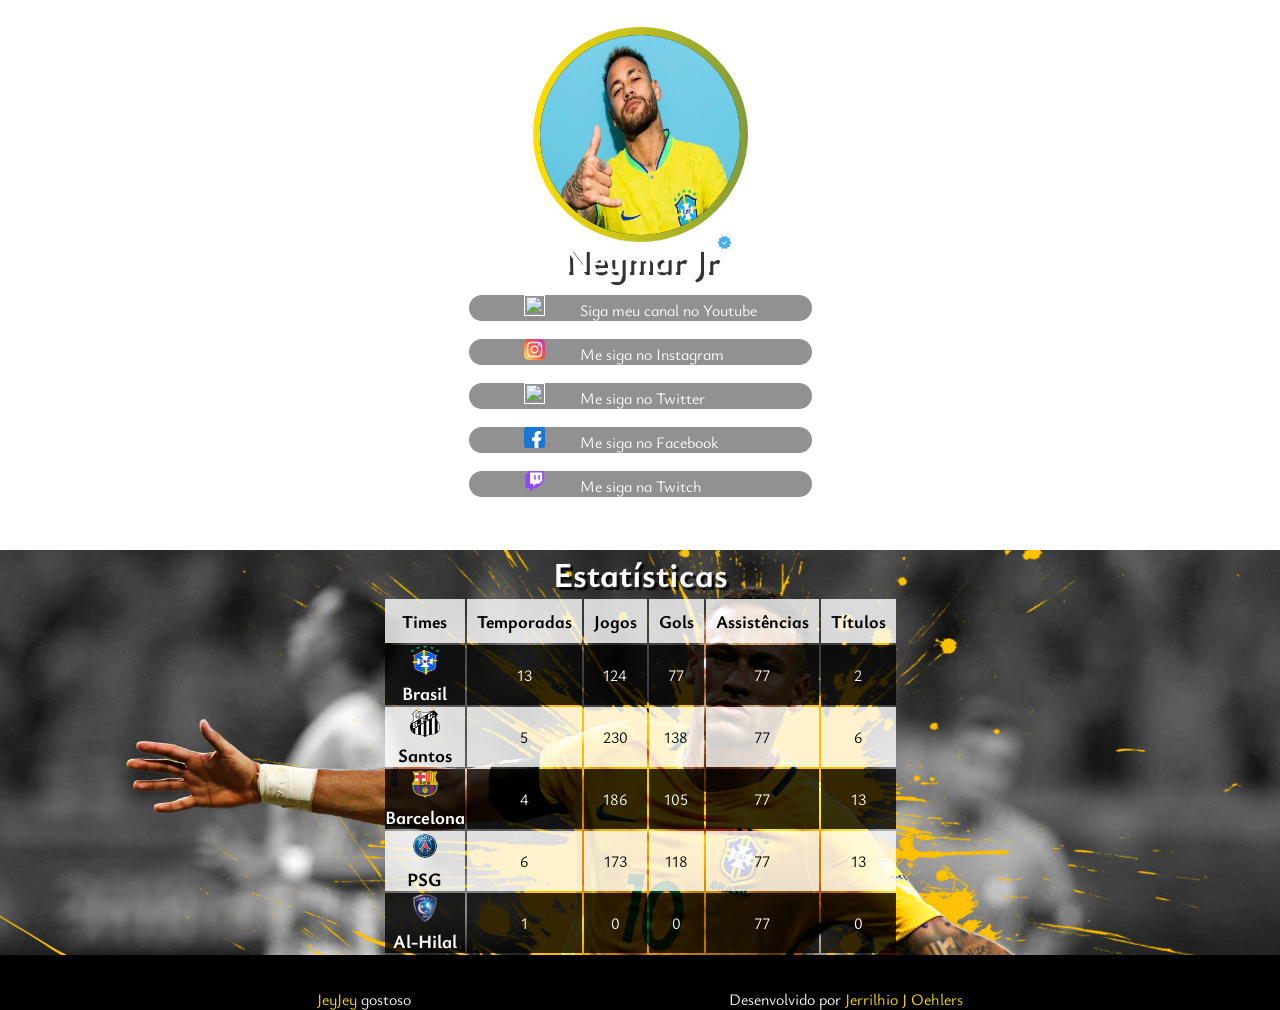
==== index.html @ 533fb237 "projeto do neymar" ====
<!DOCTYPE html>
<html>
    <head>
        <title>Neymar Jr.</title>
        <meta name="description" content="linkbio do neymar.jr">
        <meta charset="UTF-8">
        <meta name="viewport" content="width=device-width">
        <link rel="stylesheet" href="style.css">
        <link rel="preconnect" href="https://fonts.googleapis.com">
        <link rel="preconnect" href="https://fonts.gstatic.com" crossorigin>
        <link href="https://fonts.googleapis.com/css2?family=Ysabeau+Infant&display=swap" rel="stylesheet">
        <link href="https://fonts.googleapis.com/css2?family=Montserrat&display=swap" rel="stylesheet">
    <body>
        <section class="banner">
            <div class="video-fundo">
            <video autoplay loop muted src="video/videoneymar.mp4"></video>
            </div>    
                <div class="gradiante">
                <div class="preta"></div>
                </div>
                <div class="foto-nome">
                <img class="menino-ney" src="assets/neymar.jpg" alt="Neymar Jr.">
                <h1>Neymar Jr</h1> 
                </div>
            <div class="links">
                <a href=""><img src="assets/youtube.png">Siga meu canal no Youtube</a>
                <a href=""><img src="assets/instagram.png">Me siga no Instagram</a>
                <a href=""><img src="assets/twitter.png">Me siga no Twitter</a>
                <a href=""><img src="assets/facebook.png">Me siga no Facebook</a>
                <a href=""><img src="assets/twitch.png">Me siga na Twitch</a>
            </div>
            </div>
        </section>
        <section class="imagem">
                <h2>Estatísticas</h2>
            <div class="Estatísticas">
                <table>
                    <thead>
                        <tr>
                        <th>Times</th>
                        <th>Temporadas</th>
                        <th>Jogos</th>
                        <th>Gols</th>
                        <th>Assistências</th>
                        <th>Títulos</th>
                        </tr>
                    </thead>
                    <tbody>
                        <tr>
                          <td><img src="assets/cbf.png"><h3>Brasil</h3></td>
                          <td>13</td>
                          <td>124</td>
                          <td>77</td>
                          <td>77</td>
                          <td>2</td>
                        </tr>
                        <tr>
                            <td><img src="assets/santos.png"><h3>Santos</h3></td>
                            <td>5</td>
                            <td>230</td>
                            <td>138</td>
                            <td>77</td>
                            <td>6</td>
                        </tr>
                        <tr>
                            <td><img src="assets/barcelona.png"><h3>Barcelona</h3></td>
                            <td>4</td>
                            <td>186</td>
                            <td>105</td>
                            <td>77</td>
                            <td>13</td>
                        </tr>
                        <tr>
                            <td><img src="assets/psg.png"><h3>PSG</h3></td>
                            <td>6</td>
                            <td>173</td>
                            <td>118</td>
                            <td>77</td>
                            <td>13</td>
                        </tr>
                        <tr>
                            <td><img src="assets/alhilal.png"><h3>Al-Hilal</h3></td>
                            <td>1</td>
                            <td>0</td>
                            <td>0</td>
                            <td>77</td>
                            <td>0</td>
                        </tr>
                    </tbody>
                </table>
                </div>
            </div>
        </section>
        <footer>
              <div class="rodape">
                <p><span>JeyJey</span> gostoso</p>
                <p>Desenvolvido por <span>Jerrilhio J Oehlers</span></p>
            </div>
        </footer>
    </body>
</html>
---- style.css ----
/*globais*/
* {
  margin: 0;
  padding: 0;
  box-sizing: border-box;
  font-family: 'Ysabeau Infant', sans-serif;
}
/*parte com efeito gradiante*/
.gradiante {
  width: 215px;
  height: 215px;
  background: linear-gradient(90deg, #ffdf00 #809c3b);
  border-radius: 100%;
  display: flex;
  justify-content: center;
  align-items: center;
}
.borda-gradiante {
  width: 200px;
  height: 200px;
  background-color: #000;
  border-radius: 100%;
}
/*sesao do banner parte com foto dele e links*/
.banner {
  display: flex;
  flex-direction: column;
  align-items: center;
  width: 100%;
}
.foto-nome .menino-ney {
    width: 200px;
    height: 200px;
    border-radius: 100px;
}
.foto-nomelinks {
  display: flex;
  flex-direction: column;
  align-items: center;
}
.foto-nome {
  display: flex;
  flex-direction: column;
  align-items: center;
  position: absolute;
  top: 35px;
}
.foto-nome h1 {
  font-size: 35px;
  color: #fff;
  text-shadow: 3px 3px #000000cc;
}
.foto-nome h1::after {
  content: ""; 
  background-image: url(assets/verificado.png);
  background-size: 15px 15px;
  width: 15px;
  height: 15px;
  position: absolute;
}
.links {
  display: flex;
  flex-direction: column;
  gap: 18px;
  z-index: 1;
  position: absolute;
  top: 295px;
}
.links a {
  background-color: #0200006e;
  border-radius: 55px;
  padding: 0 55px;
  color: #fff;
  text-decoration: none;
}
.links a:hover {
  background-color: #ffffffcc;
  color: #000;
}
.links img {
  height: 21px;
  width: 21px;
  margin: 0 35px 0 0;
}
/*parte da bordar gradiante*/
.gradiante .preta {
  width: 200px;
  height: 200px;
  background-color: #000;
  border-radius: 100%;
}
.gradiante {
  width: 215px;
  height: 215px;
  background: linear-gradient(90deg, #ffdf00, #809c3b);
  border-radius: 100%;
  display: flex;
  align-items: center;
  justify-content: center;
  position: absolute;
  top: 27px;
}
/*parte cm video de fundo*/
.video-fundo video {
    height: 100%;
    width: 100%; 
    object-fit: cover;
}
.video-fundo {
  height: 550px;
  width: 100%;
}
/*parte das estatisticas*/
tr img {
  height: 30px;
  width: 30px;
}
.imagem {
  display: flex;
  flex-direction: column;
  justify-content: center;
  align-items: center;
  background-image: url(assets/imagem-de-fundo.jpg);
  background-repeat: no-repeat;
  background-size: cover;
  height: 100%;
  width: 100%;
  
}
.estatisticas {
  display: flex;
  justify-content: center;
  align-items: center;
}
.imagem h2 {
  display: flex;
  justify-content: center;
  align-items: center;
  font-size: 35px;
  color: #fff;
  text-shadow: 3px 3px 1px #000000cc;
}
/*tabela*/

thead th {
  background-color: #ffffffcc;
  color:#000;
  font-size: 18px;
  padding: 10px;
}
tbody tr:nth-child(odd) {
  background-color: #000000cc;
  color:#fff;
  width: 10px;
  text-align: center;
}
tbody tr:nth-child(even) {
  background-color: #ffffffcc;
  text-align: center;
}
/*final com rodape*/
.rodape {
  background-color: #000;
  height: 55px;
  width: 100%;
  display: flex;
  align-items: flex-end;
  justify-content: space-evenly;
}
.rodape p {
  color: #fff;
  font-size: 16px;
}
.rodape span {
  color: #ffdf00;
}
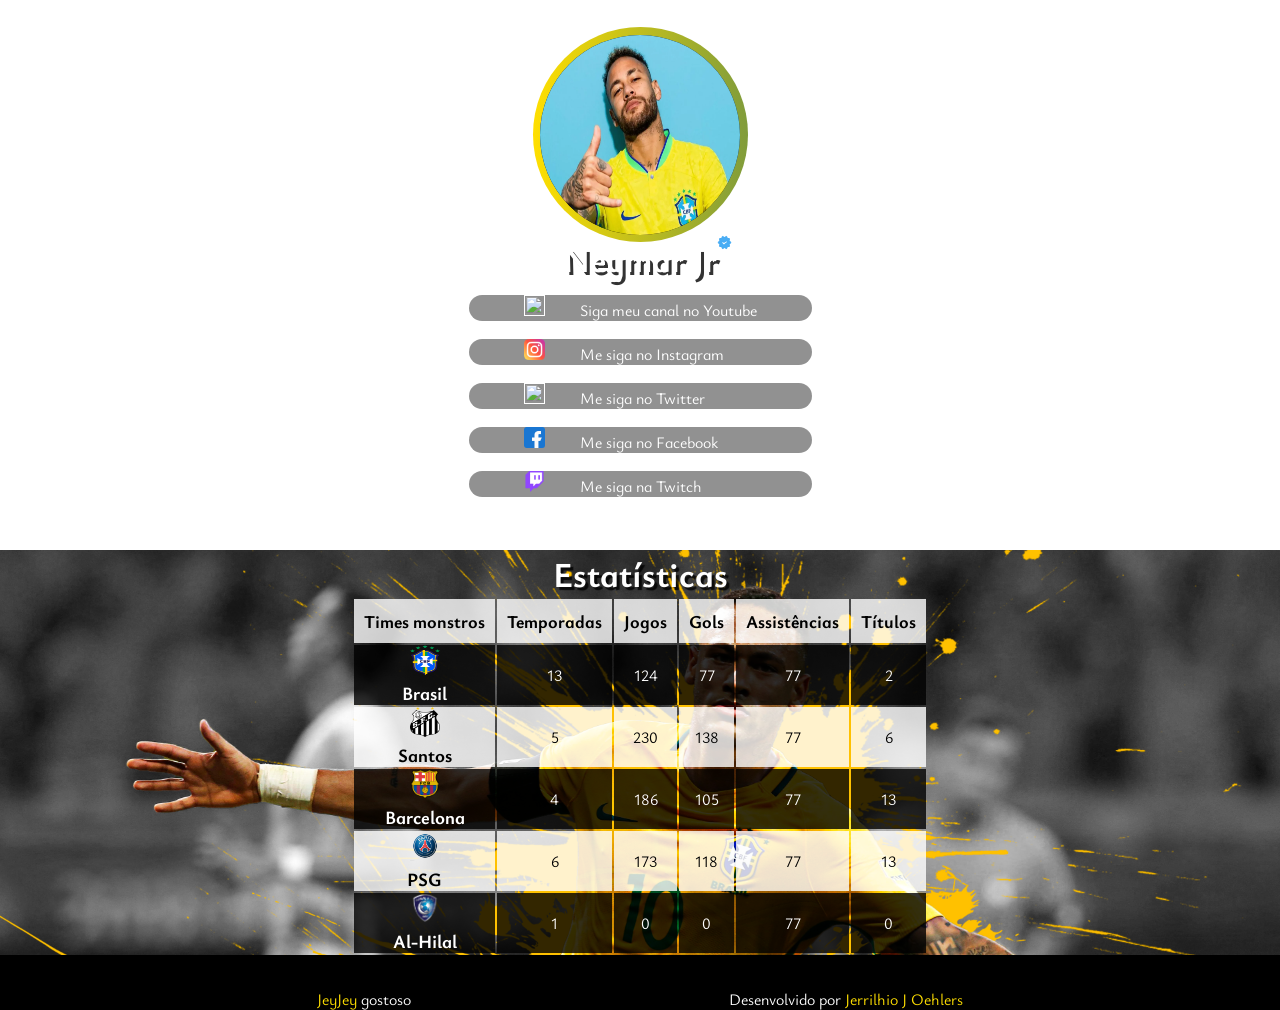
==== commit a732c03e: "alterando o projeto" ====
--- a/index.html
+++ b/index.html
@@ -37,7 +37,7 @@
                 <table>
                     <thead>
                         <tr>
-                        <th>Times</th>
+                        <th>Times monstros</th>
                         <th>Temporadas</th>
                         <th>Jogos</th>
                         <th>Gols</th>
